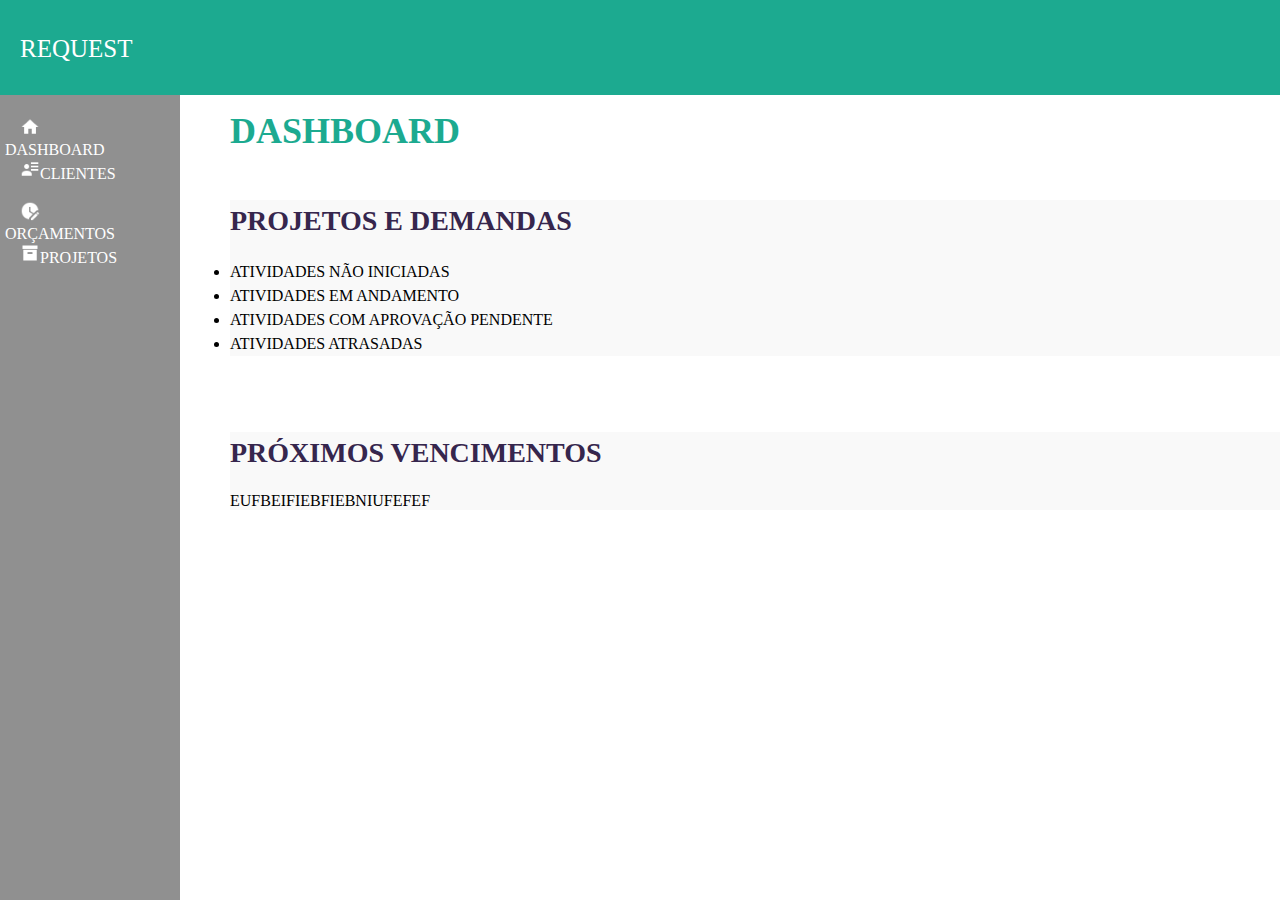
==== clientes.html @ f631f71f "alterações css index" ====
<!DOCTYPE html>
<html>

<head >
    <meta charset="UTF-8"; http-equiv="Content-Type"; content="text/html";>
    <title>Request - Dashboard</title>
    <link href="main.css" rel="stylesheet">
</head>

<body class="home_page">    
    
    <header class="header">
        <div id="program_title">
            <p id="request">REQUEST</p>
        </div>
    </header>

    <div class="sidebar">
        <a href="index.html"><img id="icon" src="Images/Sidebar Icons/dashboard.png">DASHBOARD</a>
        <a href="login.html"><img id="icon" src="Images/Sidebar Icons/clientes.png">CLIENTES</a>
        <a href="#clients"><img id="icon" src="Images/Sidebar Icons/orcamentos.png">ORÇAMENTOS</a>
        <a href="#contact"><img id="icon" src="Images/Sidebar Icons/projetos.png">PROJETOS</a>
    </div>

    <main>
        <h1>DashBoard</h1><br>

        <div class="projects">
            
            <h2 class="title">Projetos e Demandas</h2><br>

            <ul>
                <li class="itens">Atividades não iniciadas</li>
                <li class="itens">Atividades em andamento</li>
                <li class="itens">Atividades com aprovação pendente</li>
                <li class="itens">Atividades atrasadas</li>
            </ul>

        </div>
        <br><br>
        <div class="projects">
            
            <h2 class="title">Próximos Vencimentos</h2><br>

            <p1>eufbeifiebfiebniufefef</p1>

        </div>
            
            
                
            

        </main>




        <footer>
            <p2>
            Request | 2022
        </footer>
    </form>
  
   
</body>
</html>
---- main.css ----
html, body, div, span, applet, object, iframe,
h1, h2, h3, h4, h5, h6, p, blockquote, pre,
a, abbr, acronym, address, big, cite, code,
del, dfn, em, img, ins, kbd, q, s, samp,
small, strike, strong, sub, sup, tt, var,
b, u, i, center,
dl, dt, dd, ol, ul, li,
fieldset, form, label, legend,
table, caption, tbody, tfoot, thead, tr, th, td,
article, aside, canvas, details, embed,
figure, figcaption, footer, header, hgroup,
menu, nav, output, ruby, section, summary,
time, mark, audio, video {
    margin: 0;
    padding: 0;
    border: 0;
    font-size: 100%;
    vertical-align: baseline;
}

@font-face {
    font-family: 'RadioCanada';
    src: url('resources/RadioCanada.ttf') format('opentype');
    font-weight: normal;
    font-style: normal;
}

@font-face {
    font-family: 'Inter';
    src: url('resources/Inter.ttf') format('opentype');
    font-weight: normal;
    font-style: normal;
}

body{
    text-transform: uppercase; 
}

.header {
    background-color: #1CAA90;
    position: fixed;
    top: 0;
    width: 100%;
    height: 95px;
    font-family: RadioCanada;
    color: #FFFFFF;
    text-align: left;
    height: 95px;
}

.program_title{
    top: 0;
    display: inline-block;
    width: 15%;
    vertical-align: top;
    height: 95px;
}

#request{
    font-size: 25px;
    padding: 35px 0px 0px 20px;
}

.team_name{
    top: 0;
    display: inline-block;
    vertical-align: top;
    width: 40%;
}

#team{    
    font-size: 16px;
}

#name{
    font-size: 25px;
}

.user{
    top: 0;
    display: inline-block;
    vertical-align: top;
    width: 39%;
}

#user{
    text-align: right;
    font-size: 15px;
}

.sidebar {
    height: 100%;
    width: 180px;
    position: fixed;
    z-index: 1;
    top: 95px;
    left: 0;
    background-color: #909090;
    overflow-x: hidden;
}

.sidebar a {
    text-align: left;
    padding: 12px 0px 0px 5px;
    text-decoration: none;
    font-size: 16px;
    color: white;
    height: 30px;
    display: inline-block;
    vertical-align: top;
    font-family: RadioCanada;
    width: 70%;
}

.sidebar a:hover {
    color: #f1f1f1;
    background-color: #616161;
}
    
.sidebar a.active {
    background-color: #1CAA90;
    color: white;
}

#icon{
    width: 20px;
    display: inline-block;
    padding: 10px 0px 0px 15px;
}

main {
    margin-left:230px;
    margin-top: 100px;
    height: auto;
}

h1 {
    font-family: RadioCanada;
    text-transform: uppercase;
    color: #1CAA90;
    font-size: 36px;
    padding: 10px 0px 10px 0px;
}

.projects{
    background-color: #F9F9F9;
    margin: 20px 0 20px 0;

}

h2 {
    font-family: RadioCanada;
    text-transform: uppercase;
    color: #36264d;
    font-size: 28px;
    padding: 5px 0px 5px 0px;
}

.itens{
    font-family: RadioCanada;
    font-size: 16;
    padding: 3px 0px 3px 0px;
}
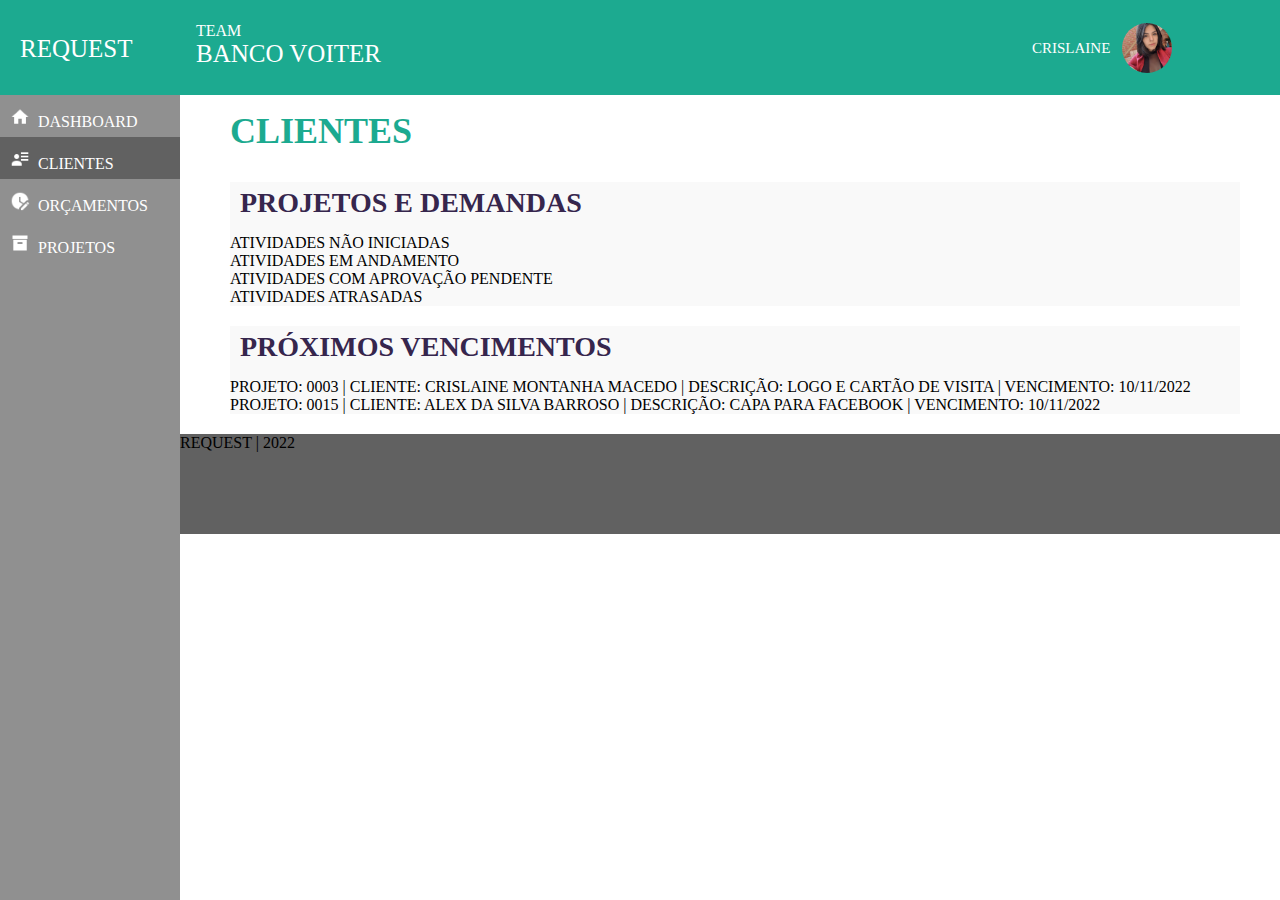
==== commit f3fab844: "Novas alterações que esqueci quais foram" ====
--- a/clientes.html
+++ b/clientes.html
@@ -10,46 +10,53 @@
 <body class="home_page">    
     
     <header class="header">
-        <div id="program_title">
+        <div class="program_title">
             <p id="request">REQUEST</p>
+        </div>
+
+        <div class="team_name">
+            <p id="team">TEAM</p>
+            <p id="name">Banco Voiter</p>
+        </div>
+
+        <div class="user">
+            <p id="user">Crislaine</p>
+            <img id="img_user" src="Images/Profile/user.jpg">
         </div>
     </header>
 
     <div class="sidebar">
         <a href="index.html"><img id="icon" src="Images/Sidebar Icons/dashboard.png">DASHBOARD</a>
-        <a href="login.html"><img id="icon" src="Images/Sidebar Icons/clientes.png">CLIENTES</a>
+        <a class="active" href="clientes.html"><img id="icon" src="Images/Sidebar Icons/clientes.png">CLIENTES</a>
         <a href="#clients"><img id="icon" src="Images/Sidebar Icons/orcamentos.png">ORÇAMENTOS</a>
         <a href="#contact"><img id="icon" src="Images/Sidebar Icons/projetos.png">PROJETOS</a>
     </div>
 
     <main>
-        <h1>DashBoard</h1><br>
+        <h1>Clientes</h1>
 
         <div class="projects">
             
-            <h2 class="title">Projetos e Demandas</h2><br>
+            <h2 class="title">Projetos e Demandas</h2>
 
             <ul>
-                <li class="itens">Atividades não iniciadas</li>
-                <li class="itens">Atividades em andamento</li>
-                <li class="itens">Atividades com aprovação pendente</li>
-                <li class="itens">Atividades atrasadas</li>
+                <p class="itens">Atividades não iniciadas</p>
+                <p class="itens">Atividades em andamento</p>
+                <p class="itens">Atividades com aprovação pendente</p>
+                <p class="itens">Atividades atrasadas</p>
             </ul>
 
         </div>
-        <br><br>
+        
         <div class="projects">
             
-            <h2 class="title">Próximos Vencimentos</h2><br>
+            <h2 class="title">Próximos Vencimentos</h2>
 
-            <p1>eufbeifiebfiebniufefef</p1>
+            <p class="itens">PROJETO: 0003 | CLIENTE: Crislaine Montanha Macedo | DESCRIÇÃO: Logo e Cartão de Visita | VENCIMENTO: 10/11/2022</p>
+            <p class="itens">PROJETO: 0015 | CLIENTE: Alex da Silva Barroso | DESCRIÇÃO: Capa para Facebook | VENCIMENTO: 10/11/2022</p>
+        </div>
 
-        </div>
             
-            
-                
-            
-
         </main>
 
 
--- a/main.css
+++ b/main.css
@@ -65,10 +65,11 @@
     top: 0;
     display: inline-block;
     vertical-align: top;
-    width: 40%;
+    width: 65%;
 }
 
 #team{    
+    margin-top: 22px;
     font-size: 16px;
 }
 
@@ -79,13 +80,25 @@
 .user{
     top: 0;
     display: inline-block;
-    vertical-align: top;
-    width: 39%;
+    width: 15%;
 }
 
 #user{
-    text-align: right;
+    vertical-align: top;
     font-size: 15px;
+    display: inline-block;
+    margin-top: 40px;
+    margin-right: 8px;
+}
+
+#img_user{
+    vertical-align: top;
+    border-radius: 40px;
+    margin-top: 23px;
+    width: 50px;
+    height: 50px;
+    object-fit: cover;
+    display: inline-block;
 }
 
 .sidebar {
@@ -101,7 +114,7 @@
 
 .sidebar a {
     text-align: left;
-    padding: 12px 0px 0px 5px;
+    padding: 12px 0px 0px 0px;
     text-decoration: none;
     font-size: 16px;
     color: white;
@@ -109,23 +122,23 @@
     display: inline-block;
     vertical-align: top;
     font-family: RadioCanada;
-    width: 70%;
+    width: 100%;
 }
 
 .sidebar a:hover {
     color: #f1f1f1;
     background-color: #616161;
 }
-    
+
 .sidebar a.active {
-    background-color: #1CAA90;
+    background-color: #616161;
     color: white;
 }
 
 #icon{
     width: 20px;
     display: inline-block;
-    padding: 10px 0px 0px 15px;
+    padding: 0px 8px 0px 10px;
 }
 
 main {
@@ -144,7 +157,7 @@
 
 .projects{
     background-color: #F9F9F9;
-    margin: 20px 0 20px 0;
+    margin: 20px 40px 20px 0;
 
 }
 
@@ -153,12 +166,42 @@
     text-transform: uppercase;
     color: #36264d;
     font-size: 28px;
-    padding: 5px 0px 5px 0px;
-}
-
-.itens{
-    font-family: RadioCanada;
+    padding: 5px 0 5px 10px;
+    margin-bottom: 10px;
+}
+
+#table{
+    font-family: RadioCanada;
+    width: 100%
+}
+
+#nitem{
+    color: #1CAA90;
+    padding: 0px 8px 8px 10px;
+    font-size:x-large;
+}
+
+#itens{
     font-size: 16;
     padding: 3px 0px 3px 0px;
 }
 
+#title_pd{
+    color:#1CAA90;
+    text-align: left;
+}
+
+
+footer{
+    background-color: #616161;
+    margin-left:180px;
+    height: 100px;
+}
+
+.creditos{
+    font-size: 12px;
+    color: #FFFFFF;
+    font-family: RadioCanada;
+    padding: 10px 0px 10px 10px;
+}
+
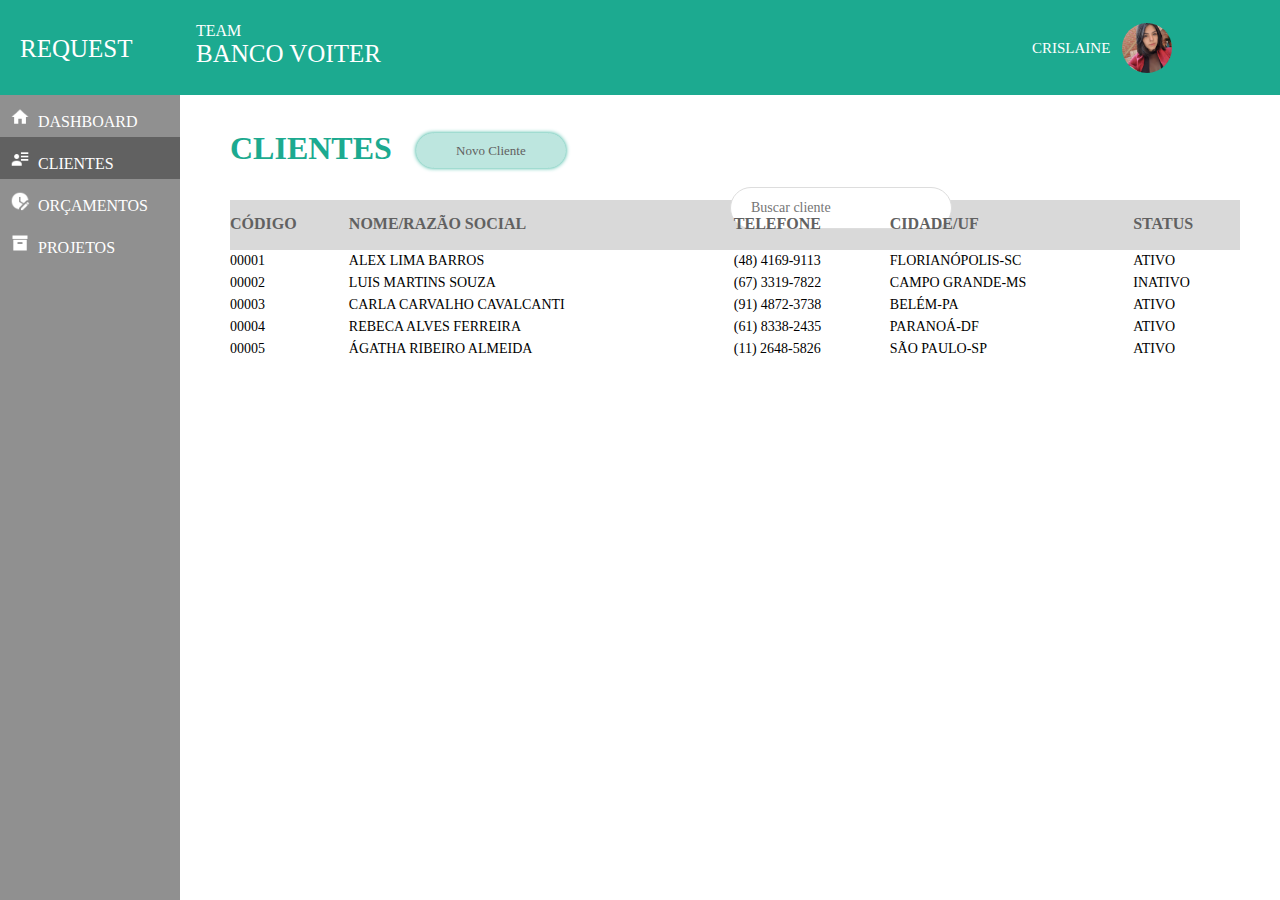
==== commit 184c8a90: "Alteração na pagina clientes e novos clientes" ====
--- a/clientes.html
+++ b/clientes.html
@@ -3,7 +3,7 @@
 
 <head >
     <meta charset="UTF-8"; http-equiv="Content-Type"; content="text/html";>
-    <title>Request - Dashboard</title>
+    <title>Request - Clientes</title>
     <link href="main.css" rel="stylesheet">
 </head>
 
@@ -33,41 +33,92 @@
     </div>
 
     <main>
-        <h1>Clientes</h1>
+        <div class="header_pagename">
+            <h1>Clientes</h1>
+            <input type="button" id="button" onclick="location.href='novocliente.html'" value="Novo Cliente">
+            <input type="text" id="pesquisa" onkeyup="functionPesquisa()" placeholder="Buscar cliente" title="Type in a name">
+        </div>
 
-        <div class="projects">
-            
-            <h2 class="title">Projetos e Demandas</h2>
+        <div class="tabela_clientes">
 
-            <ul>
-                <p class="itens">Atividades não iniciadas</p>
-                <p class="itens">Atividades em andamento</p>
-                <p class="itens">Atividades com aprovação pendente</p>
-                <p class="itens">Atividades atrasadas</p>
-            </ul>
+            <table id="table_clientes">
+
+                <tr id="tabela_titulo">
+                    <th id="tabela_titulo_text">Código</th>
+                    <th>Nome/Razão Social</th>
+                    <th>Telefone</th>
+                    <th>Cidade/UF</th>
+                    <th>Status</th>
+                </tr>
+
+                <tr>
+                    <td id="itens">00001</td>
+                    <td id="itens">Alex Lima Barros</td>
+                    <td id="itens">(48) 4169-9113</td>
+                    <td id="itens">Florianópolis-SC</td>
+                    <td id="itens">Ativo</td>
+                </tr>
+
+                <tr>
+                    <td id="itens">00002</td>
+                    <td id="itens">Luis Martins Souza</td>
+                    <td id="itens">(67) 3319-7822</td>
+                    <td id="itens">Campo Grande-MS</td>
+                    <td id="itens">Inativo</td>
+                </tr>
+
+                <tr>
+                    <td id="itens">00003</td>
+                    <td id="itens">Carla Carvalho Cavalcanti</td>
+                    <td id="itens">(91) 4872-3738</td>
+                    <td id="itens">Belém-PA</td>
+                    <td id="itens">Ativo</td>
+                </tr>
+
+                <tr>
+                    <td id="itens">00004</td>
+                    <td id="itens">Rebeca Alves Ferreira</td>
+                    <td id="itens">(61) 8338-2435</td>
+                    <td id="itens">Paranoá-DF</td>
+                    <td id="itens">Ativo</td>
+                </tr>
+
+                <tr>
+                    <td id="itens">00005</td>
+                    <td id="itens">Ágatha Ribeiro Almeida</td>
+                    <td id="itens">(11) 2648-5826</td>
+                    <td id="itens">São Paulo-SP</td>
+                    <td id="itens">Ativo</td>
+                </tr>
+               
+            </table>
+
+            <script>
+                function functionPesquisa() {
+                  var input, filter, table, tr, td, i, txtValue;
+
+                  input = document.getElementById("pesquisa");
+                  filter = input.value.toUpperCase();
+                  table = document.getElementById("table_clientes");
+                  tr = table.getElementsByTagName("tr");
+                  
+                  for (i = 0; i < tr.length; i++) {
+                    td = tr[i].getElementsByTagName("td")[1];
+                    if (td) {
+                      txtValue = td.textContent || td.innerText;
+                      if (txtValue.toUpperCase().indexOf(filter) > -1) {
+                        tr[i].style.display = "";
+                      } else {
+                        tr[i].style.display = "none";
+                      }
+                    }       
+                  }
+                }
+                </script>
 
         </div>
-        
-        <div class="projects">
-            
-            <h2 class="title">Próximos Vencimentos</h2>
 
-            <p class="itens">PROJETO: 0003 | CLIENTE: Crislaine Montanha Macedo | DESCRIÇÃO: Logo e Cartão de Visita | VENCIMENTO: 10/11/2022</p>
-            <p class="itens">PROJETO: 0015 | CLIENTE: Alex da Silva Barroso | DESCRIÇÃO: Capa para Facebook | VENCIMENTO: 10/11/2022</p>
-        </div>
+    </main>
 
-            
-        </main>
-
-
-
-
-        <footer>
-            <p2>
-            Request | 2022
-        </footer>
-    </form>
-  
-   
 </body>
 </html>
--- a/main.css
+++ b/main.css
@@ -143,7 +143,7 @@
 
 main {
     margin-left:230px;
-    margin-top: 100px;
+    margin-top: 120px;
     height: auto;
 }
 
@@ -151,7 +151,8 @@
     font-family: RadioCanada;
     text-transform: uppercase;
     color: #1CAA90;
-    font-size: 36px;
+    font-size: 32px;
+    display: inline-block;
     padding: 10px 0px 10px 0px;
 }
 
@@ -165,25 +166,30 @@
     font-family: RadioCanada;
     text-transform: uppercase;
     color: #36264d;
-    font-size: 28px;
+    font-size: 24px;
     padding: 5px 0 5px 10px;
     margin-bottom: 10px;
 }
 
-#table{
-    font-family: RadioCanada;
-    width: 100%
+#table, #table_clientes{
+    font-family: RadioCanada;
+    width: 100%;
+    border-spacing: 0px;
 }
 
 #nitem{
     color: #1CAA90;
-    padding: 0px 8px 8px 10px;
+    padding: 0px 0px 0px 10px;
     font-size:x-large;
 }
 
 #itens{
-    font-size: 16;
+    font-size: 14px;
     padding: 3px 0px 3px 0px;
+}
+
+#table_clientes tr:hover {
+    background-color: #f1f1f1;
 }
 
 #title_pd{
@@ -191,17 +197,51 @@
     text-align: left;
 }
 
-
-footer{
-    background-color: #616161;
-    margin-left:180px;
-    height: 100px;
-}
-
-.creditos{
-    font-size: 12px;
-    color: #FFFFFF;
-    font-family: RadioCanada;
-    padding: 10px 0px 10px 10px;
-}
-
+.header_pagename{
+    height: 60px;
+}
+
+#button {
+    width: 150px;
+    height: 35px;
+    font-family: RadioCanada;
+    font-size: 13px;
+    margin: 13px 0px 0px 20px;
+    background-color: #BDE6DF;
+    color: #616161;
+    padding: 4px 4px 4px 4px;
+    border-radius: 25px;
+    border: 1px solid #BDE6DF;
+    box-shadow: 0px 0px 4px #1CAA90;
+    outline: none;
+    vertical-align: top
+}
+
+#pesquisa {
+    font-family: RadioCanada;
+    width: 180px;
+    font-size: 14px;
+    padding: 12px 20px 12px 20px;
+    border: 1px solid #ddd;
+    margin: 10px 0px 10px 500px;
+    border-radius: 25px;
+    vertical-align: top
+  }
+  
+
+.tabela_clientes{
+    background-color: #FFFFFF;
+    margin: 20px 40px 20px 0;
+}
+
+#tabela_titulo{
+    background-color: #D9D9D9;
+    color:#616161;
+    text-align: left;
+    height: 50px;
+    margin-bottom: 10px;
+}
+
+#tabela_titulo_text{
+    padding-top: 15px;
+}
